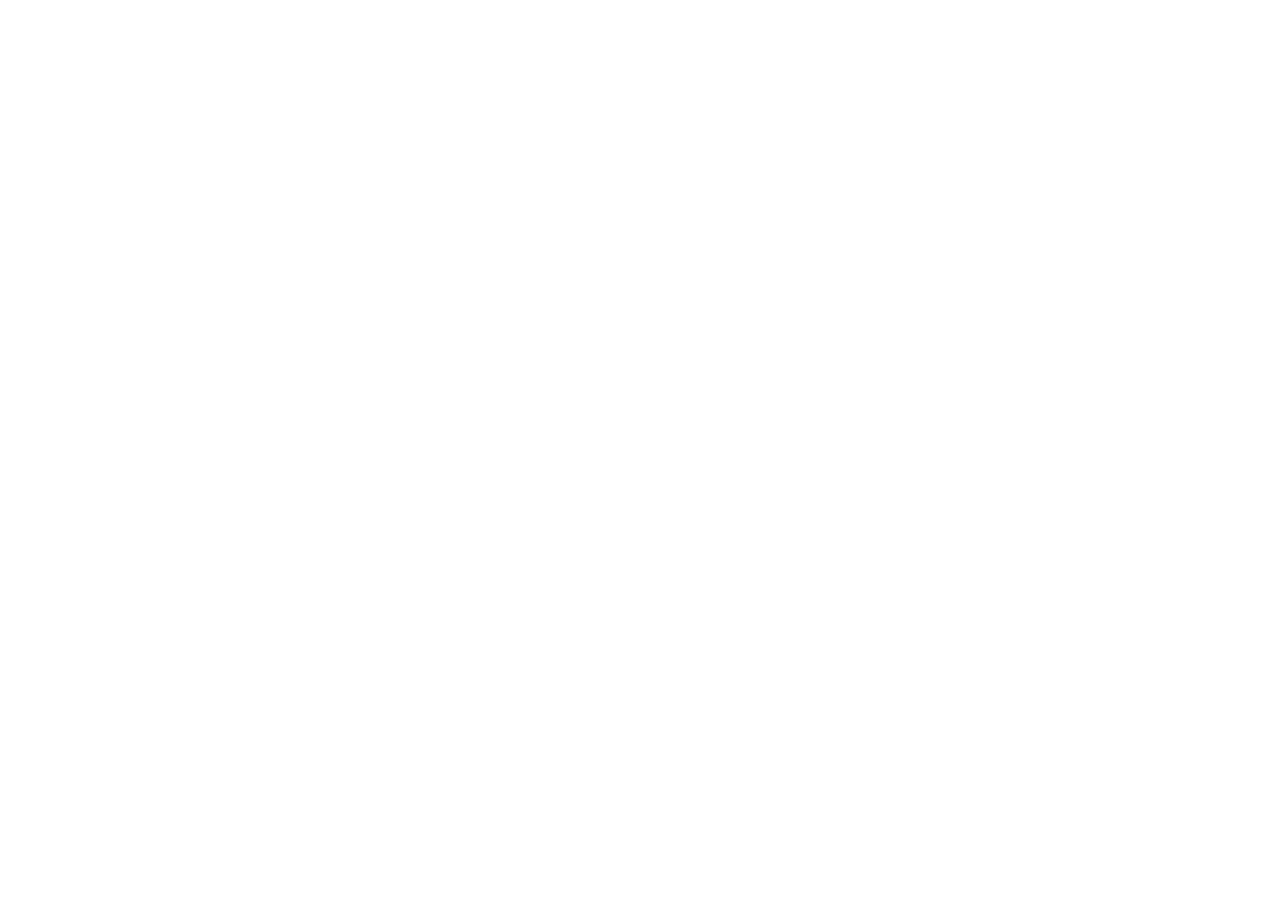
==== artwork.html @ 687ead84 "start on hannaruben.com" ====
<!DOCTYPE html>
<html lang="en">
<head>
    <meta charset="UTF-8">
    <meta name="viewport" content="width=device-width, initial-scale=1.0">
    <title>Hanna Rubensson</title>

    <link rel="stylesheet" href="style.css">
</head>
<body>
    
</body>
</html>
---- style.css ----
@import url('https://fonts.googleapis.com/css2?family=Crimson+Text:wght@400;700&family=Jacquard+24&display=swap');

body {
  margin: 0px; 
  color: white; 
}

.container {
  position: relative;
}

/* STYLING FOR BACKGROUND-IMAGE */ 
.container::before {
  content: "";
  position: absolute;
  top: 0;
  left: 0;
  width: 100%;
  height: 100%;
  background: url(Images/background_img.jpg) no-repeat center center;
  background-size: cover;
  filter: invert(100%);
  z-index: -1;
}

  .navbar-links {
    background-image: linear-gradient(
      to right,
      #ff00f2,
      #ff00f2 50%,
      #fff 50%
    );
    background-size: 200% 100%;
    background-position: -100%;
    display: inline-block;
    padding: 5px 0;
    position: relative;
    -webkit-background-clip: text;
    -webkit-text-fill-color: transparent;
    transition: all 0.25s ease-in-out;
    font-family: "Crimson Text";
    font-size: 18px;  
  }
  
  .navbar-links:before {
    content: '';
    background: #ff00f2;
    display: block;
    position: absolute;
    bottom: -1px;
    left: 25px;
    width: 0;
    height: 3px;
    transition: all 0.5s ease-in-out;
  }
  
  .navbar-links:hover {
   background-position: 0;
  }
  
  .navbar-links:hover::before {
    width:75%;
  }

h1 {
  font-family: "Jacquard 24";
  font-size: 68px;
}

#header-link{
  color: #ff00f2;
  text-decoration: none;
}

#header-link:hover {
  color: black; 
}


nav {
  display: flex;
  justify-content: space-around;
  align-items: center;
  /* background: linear-gradient(180deg, rgba(255,255,255,1) 0%, rgba(0,0,0,1) 100%); */
  height: 180px; 
}


.dropdown {
    position: relative;
    display: inline-block;
  }
  
  .dropdown-content {
    display: none;
    position: absolute;
    background-color: #f9f9f9;
    min-width: 160px;
    box-shadow: 0px 8px 16px 0px rgba(0,0,0,0.2);
    padding: 12px 16px;
    border-radius: 100% 40% 40% 10%;
    z-index: 1;
    font-family: "Jacquard 24";
    text-align: center;
  }
  
  .dropdown:hover .dropdown-content {
    display: flex;
    flex-direction: column;
    background-color: rgb(44, 44, 44); 
    border: 2px solid #ff00f2; 
  }


button {
  border: none; 
  padding: 50px 85px 50px 85px; 
  font-family: "Jacquard 24";
  font-size: 40px;
  background-color: rgb(44, 44, 44); 
  color: white; 
  border-radius: 60% 40% 40% 20%;
}
  




/* FIRST PAGE CONTENT */ 

.content-wrapper {
  background-color: white; 
  /* background-image: url(Images/background_img.jpg);
  background-size: cover; */
  background-color: black;
  border-radius: 60% 40% 0% 0%;
  display: flex;
  justify-content: center;
  align-items: center;
  padding: 50px;
  height: 800px; 
}

.content-wrapper img {
  width: 300px; 
  height: auto; 
  border: 3px solid #ff00f2; 
  border-radius: 35% 20% 50% 70%;
}

.index-links {
  font-size: 48px;
  color: black;
  font-family: "Jacquard 24";
  text-decoration: none;
  background-color: white;
}

.index-links:hover {
  color: #ff00f2; 
  background-color: black;
}

li {
  list-style: armenian; 
}




footer {
  display: flex;
  align-items: center;
  margin: 0px;
  height: 200px; 
  color: black; 
  font-family: "Crimson Text";
  justify-content: space-around;

}
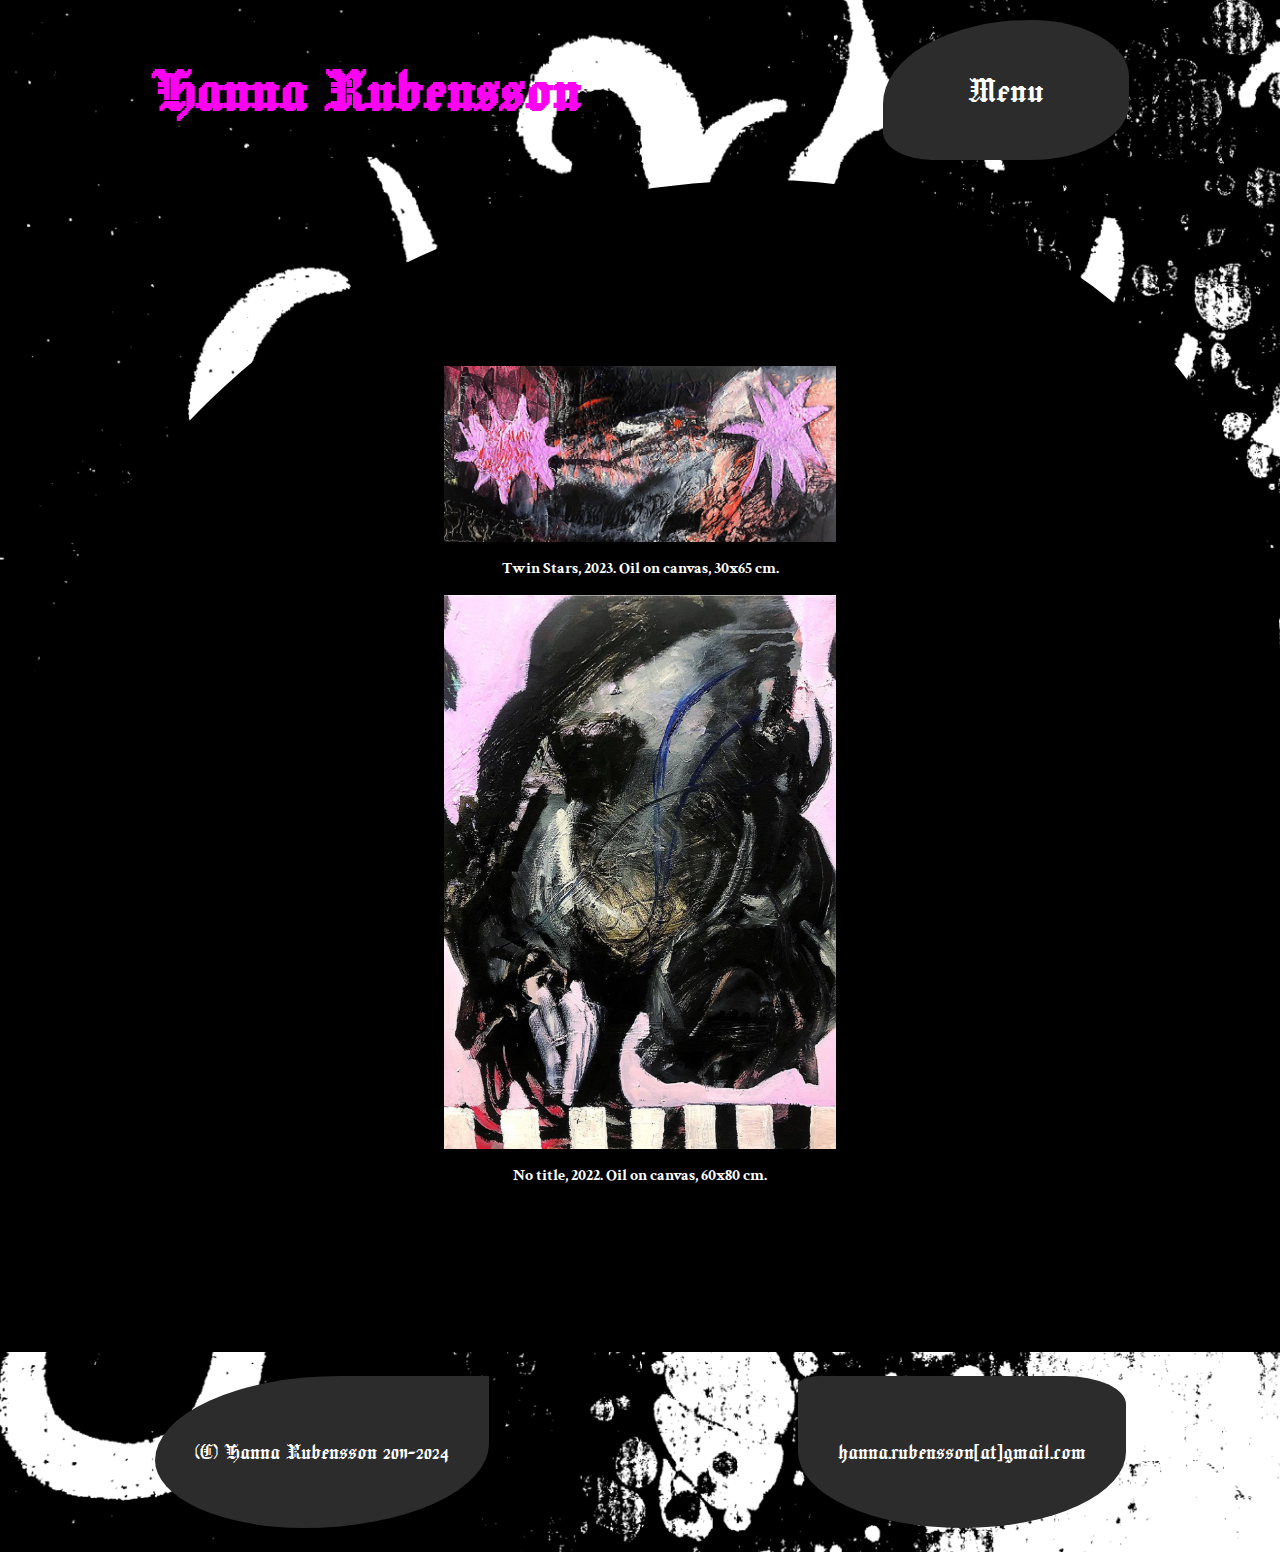
==== commit c727a057: "Artwork added" ====
--- a/artwork.html
+++ b/artwork.html
@@ -8,6 +8,53 @@
     <link rel="stylesheet" href="style.css">
 </head>
 <body>
-    
+    <div class="container">
+    <nav>
+        <a href="index.html" id="header-link">
+            <h1>Hanna Rubensson</h1>
+        </a>
+
+        
+    <div class="dropdown">
+        <button>Menu</button>
+        <div class="dropdown-content">
+            <a href="/artwork.html" class="navbar-links">artwork</a>
+            <a href="/cv.html" class="navbar-links">CV</a>
+            <a href="/projects.html" class="navbar-links">projects</a>
+            <a href="/contact.html" class="navbar-links">contact</a>
+        </div>
+    </div>
+
+    </nav>
+
+    <div class="content-wrapper-artwork">
+
+            <div class="image-wrapper-artwork">
+
+                <br>
+                <br>
+
+                <img src="Images/painting_twin_stars.jpg" alt="" class="oil-painting">
+                <p>Twin Stars, 2023. Oil on canvas, 30x65 cm.</p>
+
+                <img src="Images/painting_untitled.jpg" alt="" class="oil-painting">
+                <p>No title, 2022. Oil on canvas, 60x80 cm.</p>
+
+            </div>
+    </div>
+
+
+
+    <footer>
+        <div class="footer-info">
+            <p>(C) Hanna Rubensson 2011-2024 <br> 
+            </p>
+        </div>
+        <div class="footer-contact">
+            <p>hanna.rubensson[at]gmail.com</p>
+        </div>
+    </footer>
+
+</div>
 </body>
 </html>--- a/style.css
+++ b/style.css
@@ -1,15 +1,16 @@
-@import url('https://fonts.googleapis.com/css2?family=Crimson+Text:wght@400;700&family=Jacquard+24&display=swap');
-
+/* style.css */
+@import url("https://fonts.googleapis.com/css2?family=Crimson+Text:wght@400;700&family=Jacquard+24&display=swap");
+@import url("https://fonts.googleapis.com/css2?family=Crimson+Text:wght@400;700&family=Jacquard+24&display=swap");
 body {
-  margin: 0px; 
-  color: white; 
+  margin: 0px;
+  color: white;
 }
 
 .container {
   position: relative;
 }
 
-/* STYLING FOR BACKGROUND-IMAGE */ 
+/* STYLING FOR BACKGROUND-IMAGE */
 .container::before {
   content: "";
   position: absolute;
@@ -23,129 +24,118 @@
   z-index: -1;
 }
 
-  .navbar-links {
-    background-image: linear-gradient(
-      to right,
-      #ff00f2,
-      #ff00f2 50%,
-      #fff 50%
-    );
-    background-size: 200% 100%;
-    background-position: -100%;
-    display: inline-block;
-    padding: 5px 0;
-    position: relative;
-    -webkit-background-clip: text;
-    -webkit-text-fill-color: transparent;
-    transition: all 0.25s ease-in-out;
-    font-family: "Crimson Text";
-    font-size: 18px;  
-  }
-  
-  .navbar-links:before {
-    content: '';
-    background: #ff00f2;
-    display: block;
-    position: absolute;
-    bottom: -1px;
-    left: 25px;
-    width: 0;
-    height: 3px;
-    transition: all 0.5s ease-in-out;
-  }
-  
-  .navbar-links:hover {
-   background-position: 0;
-  }
-  
-  .navbar-links:hover::before {
-    width:75%;
-  }
+.navbar-links {
+  background-image: linear-gradient(to right, #ff00f2, #ff00f2 50%, #fff 50%);
+  background-size: 200% 100%;
+  background-position: -100%;
+  display: inline-block;
+  padding: 5px 0;
+  position: relative;
+  -webkit-background-clip: text;
+  -webkit-text-fill-color: transparent;
+  transition: all 0.25s ease-in-out;
+  font-family: "Crimson Text";
+  font-size: 18px;
+}
+
+.navbar-links:before {
+  content: "";
+  background: #ff00f2;
+  display: block;
+  position: absolute;
+  bottom: -1px;
+  left: 25px;
+  width: 0;
+  height: 3px;
+  transition: all 0.5s ease-in-out;
+}
+
+.navbar-links:hover {
+  background-position: 0;
+}
+
+.navbar-links:hover::before {
+  width: 75%;
+}
 
 h1 {
   font-family: "Jacquard 24";
   font-size: 68px;
 }
 
-#header-link{
+#header-link {
   color: #ff00f2;
   text-decoration: none;
 }
 
 #header-link:hover {
-  color: black; 
-}
-
+  color: black;
+}
 
 nav {
   display: flex;
   justify-content: space-around;
   align-items: center;
   /* background: linear-gradient(180deg, rgba(255,255,255,1) 0%, rgba(0,0,0,1) 100%); */
-  height: 180px; 
-}
-
+  height: 180px;
+}
 
 .dropdown {
-    position: relative;
-    display: inline-block;
-  }
-  
-  .dropdown-content {
-    display: none;
-    position: absolute;
-    background-color: #f9f9f9;
-    min-width: 160px;
-    box-shadow: 0px 8px 16px 0px rgba(0,0,0,0.2);
-    padding: 12px 16px;
-    border-radius: 100% 40% 40% 10%;
-    z-index: 1;
-    font-family: "Jacquard 24";
-    text-align: center;
-  }
-  
-  .dropdown:hover .dropdown-content {
-    display: flex;
-    flex-direction: column;
-    background-color: rgb(44, 44, 44); 
-    border: 2px solid #ff00f2; 
-  }
-
+  position: relative;
+  display: inline-block;
+}
+
+.dropdown-content {
+  display: none;
+  position: absolute;
+  background-color: #f9f9f9;
+  min-width: 160px;
+  box-shadow: 0px 8px 16px 0px rgba(0, 0, 0, 0.2);
+  padding: 12px 16px;
+  border-radius: 100% 40% 40% 0%;
+  z-index: 1;
+  font-family: "Jacquard 24";
+  text-align: center;
+}
+
+.dropdown:hover .dropdown-content {
+  display: flex;
+  flex-direction: column;
+  background-color: rgb(44, 44, 44);
+  border: 2px solid #ff00f2;
+}
 
 button {
-  border: none; 
-  padding: 50px 85px 50px 85px; 
+  border: none;
+  padding: 50px 85px 50px 85px;
   font-family: "Jacquard 24";
   font-size: 40px;
-  background-color: rgb(44, 44, 44); 
-  color: white; 
+  background-color: rgb(44, 44, 44);
+  color: white;
   border-radius: 60% 40% 40% 20%;
 }
-  
-
-
-
-
-/* FIRST PAGE CONTENT */ 
-
+
+/* FIRST PAGE CONTENT */
 .content-wrapper {
-  background-color: white; 
-  /* background-image: url(Images/background_img.jpg);
-  background-size: cover; */
+  background-color: white;
   background-color: black;
   border-radius: 60% 40% 0% 0%;
   display: flex;
   justify-content: center;
   align-items: center;
   padding: 50px;
-  height: 800px; 
+  height: 800px;
 }
 
 .content-wrapper img {
-  width: 300px; 
-  height: auto; 
-  border: 3px solid #ff00f2; 
-  border-radius: 35% 20% 50% 70%;
+  width: 300px;
+  height: auto;
+  filter: invert(100%);
+}
+
+.image-wrapper {
+  display: flex;
+  gap: 100px;
 }
 
 .index-links {
@@ -157,25 +147,75 @@
 }
 
 .index-links:hover {
-  color: #ff00f2; 
+  color: #ff00f2;
   background-color: black;
 }
 
 li {
-  list-style: armenian; 
-}
-
-
-
+  list-style: armenian;
+}
 
 footer {
   display: flex;
   align-items: center;
   margin: 0px;
-  height: 200px; 
-  color: black; 
+  height: 200px;
+  color: black;
   font-family: "Crimson Text";
   justify-content: space-around;
-
-}
-
+}
+
+.footer-info {
+  background-color: rgb(44, 44, 44);
+  padding: 40px;
+  font-family: "Jacquard 24";
+  border-radius: 100% 0% 100% 80%;
+  color: white;
+  font-size: 24px;
+}
+
+.footer-info:hover {
+  background-color: #ff00f2;
+}
+
+.footer-contact {
+  background-color: rgb(44, 44, 44);
+  padding: 40px;
+  font-family: "Jacquard 24";
+  font-size: 24px;
+  border-radius: 10% 30% 80% 80%;
+  color: white;
+}
+
+.footer-contact:hover {
+  background-color: #ff00f2;
+}
+
+.content-wrapper-artwork {
+  background-color: white;
+  background-color: black;
+  border-radius: 60% 40% 0% 0%;
+  display: flex;
+  justify-content: center;
+  align-items: center;
+  padding: 150px;
+  height: auto;
+}
+
+.image-wrapper-artwork {
+  display: flex;
+  flex-direction: column;
+  align-items: center;
+  justify-content: center;
+}
+
+.image-wrapper-artwork p {
+  color: white;
+  font-family: "Crimson Text";
+  font-weight: 800;
+}
+
+.oil-painting {
+  width: 40%;
+  height: auto;
+}/*# sourceMappingURL=style.css.map */